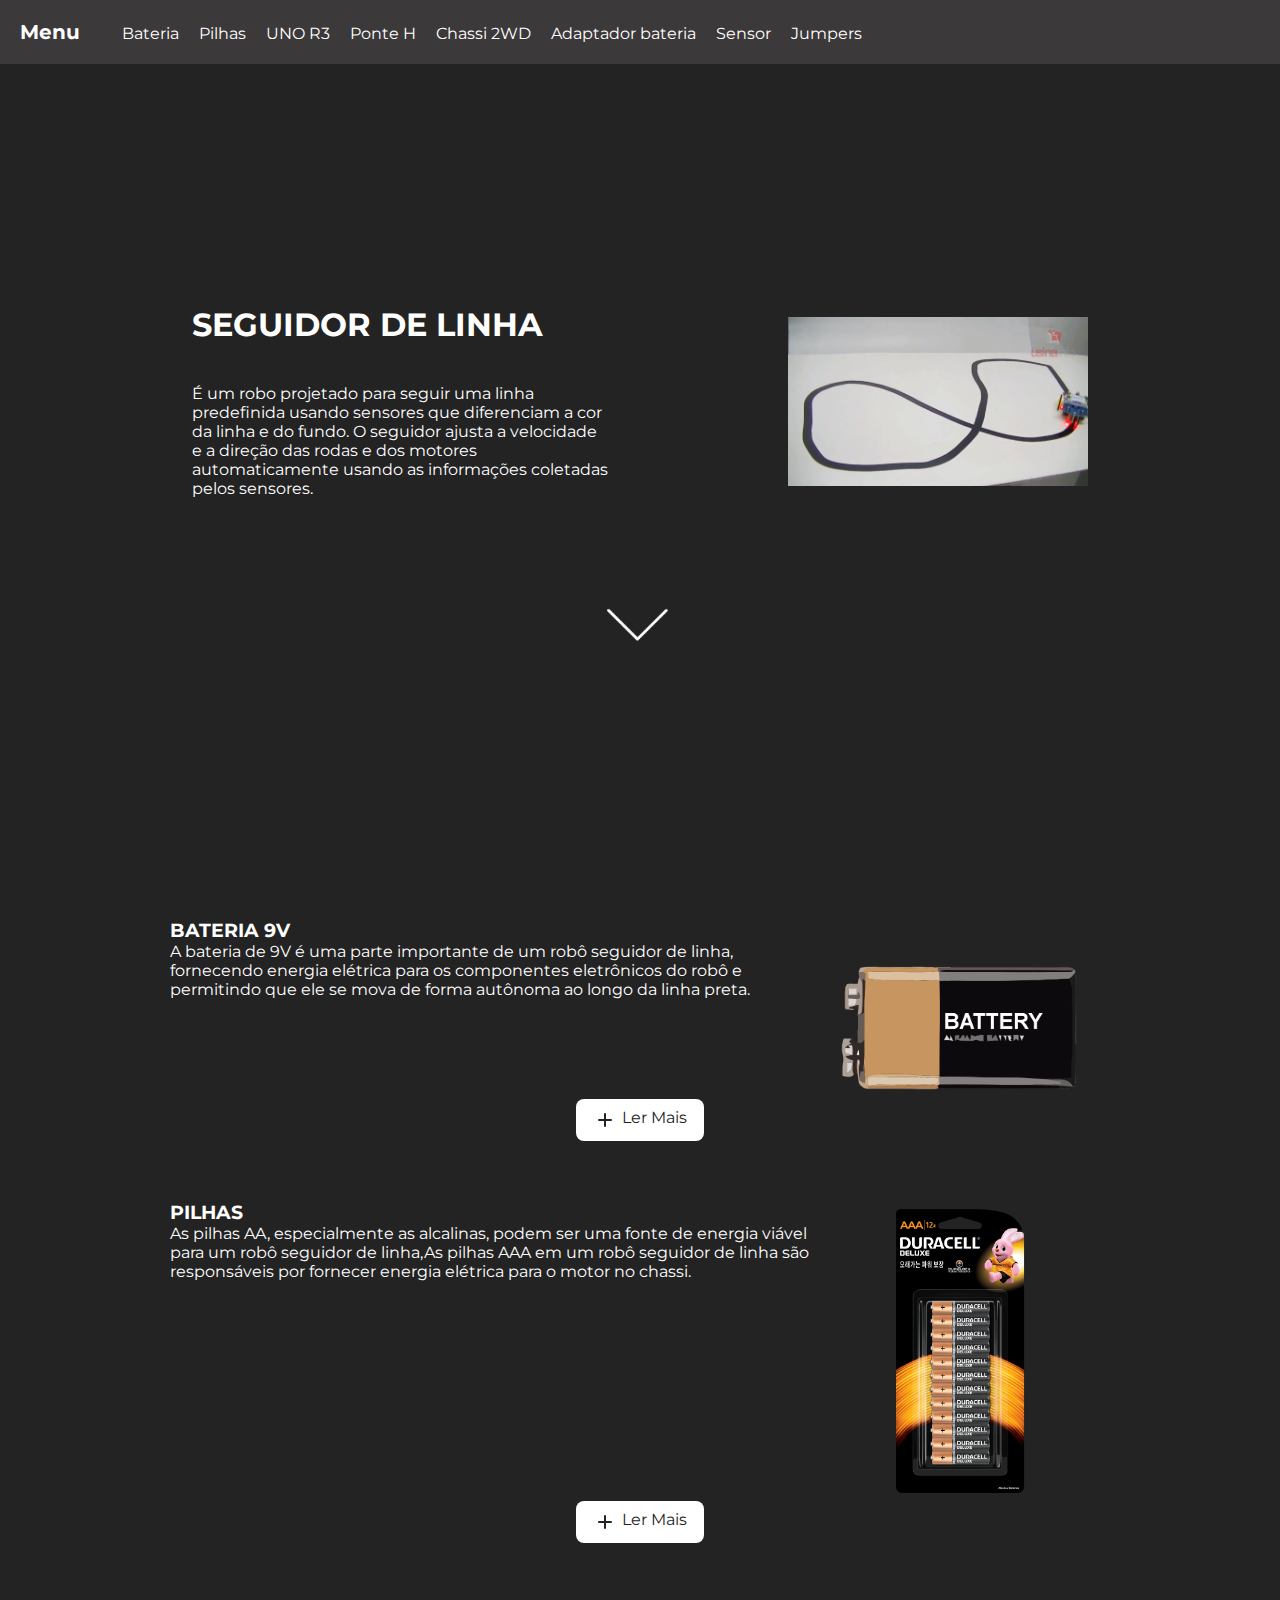
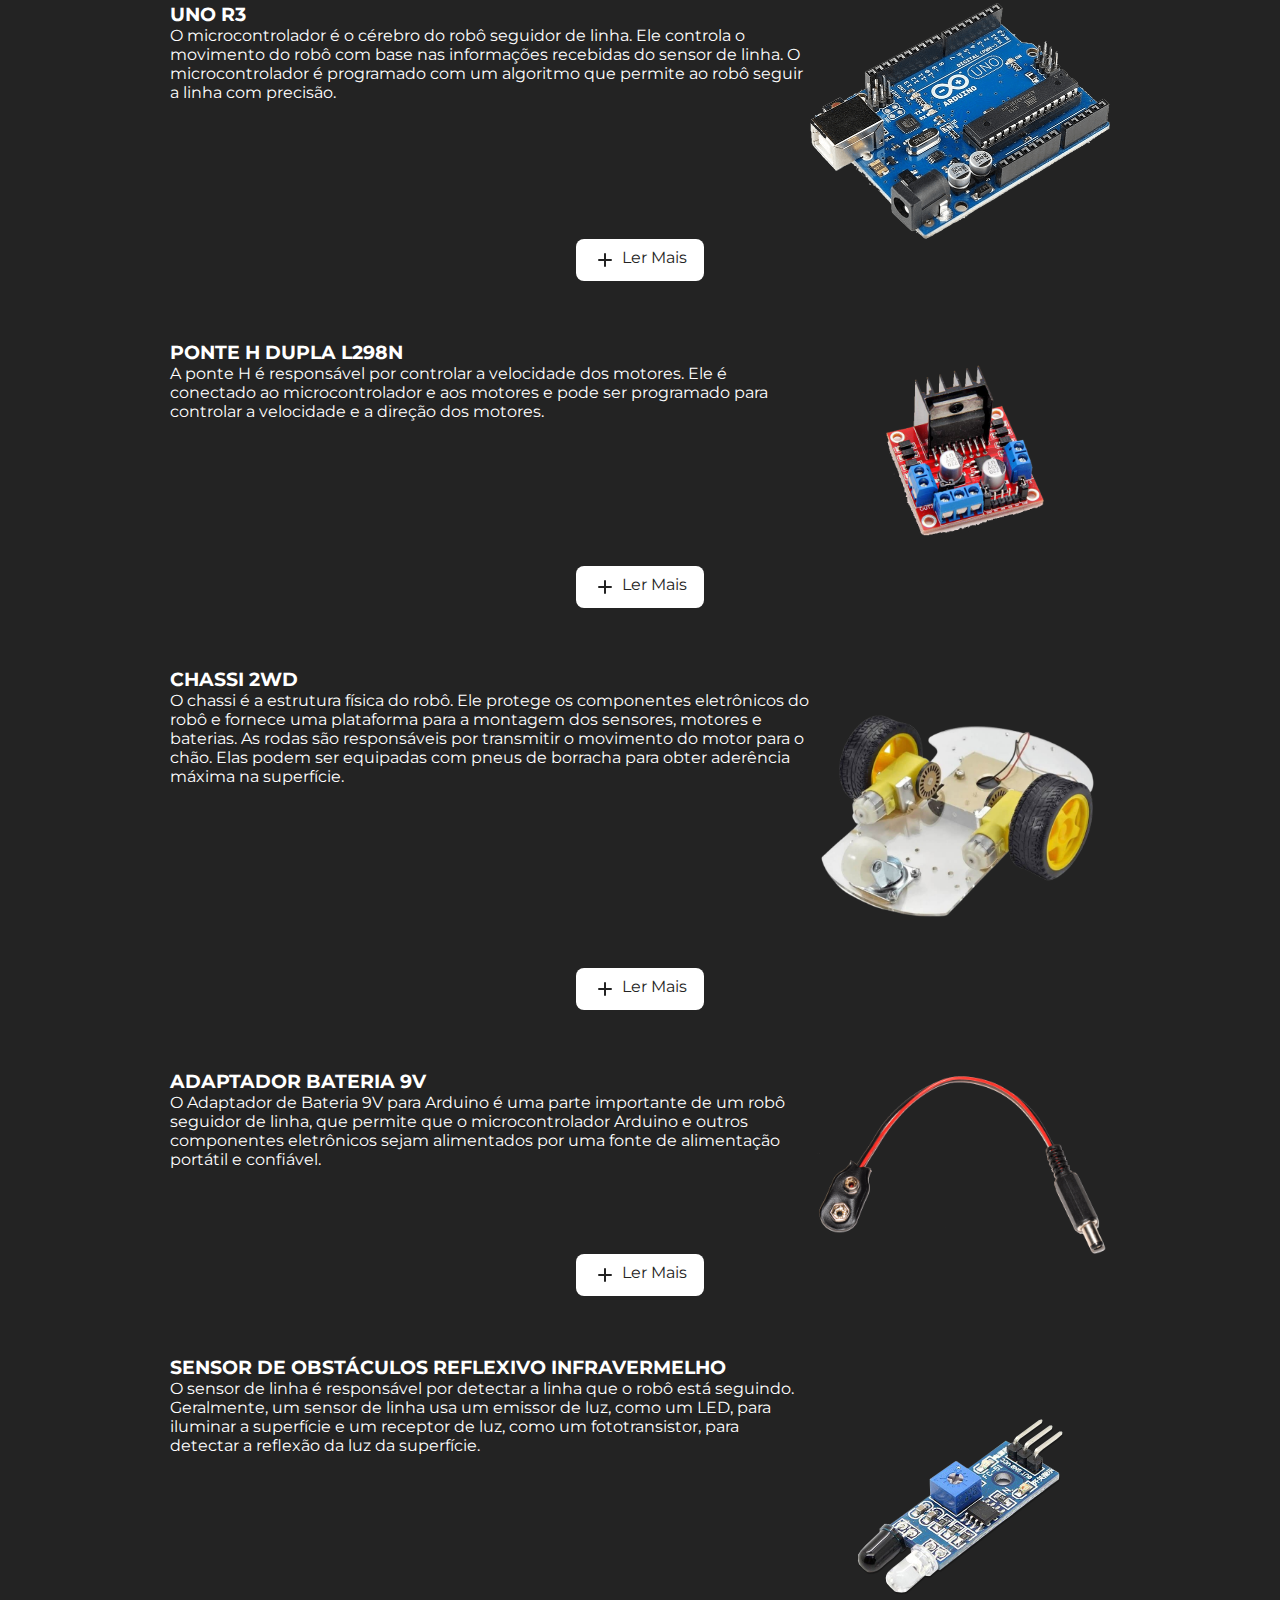
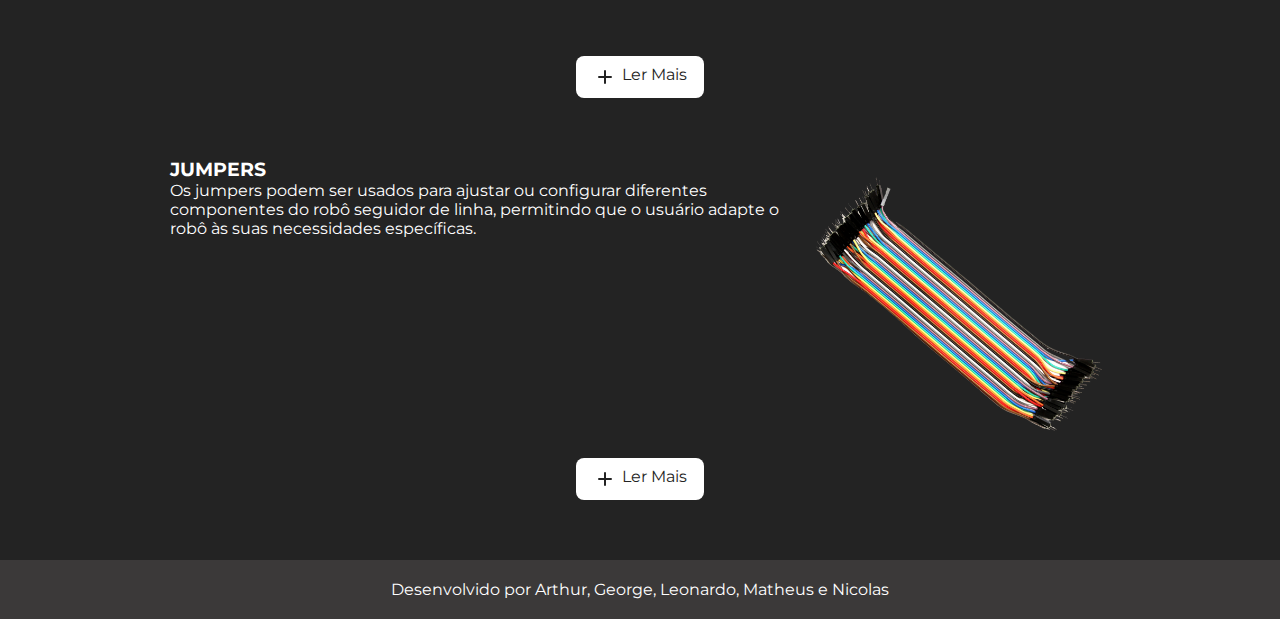
==== index.html @ 29d07e69 "Upload inicial" ====
<!DOCTYPE html>
<html>

<head>
  <meta charset="utf-8">
  <meta name="viewport" content="width=device-width">
  <title>Componentes do Seguidor de Linha</title>
  <link href="/css/style.css" rel="stylesheet" type="text/css" />

  <link rel="preconnect" href="https://fonts.googleapis.com">
  <link rel="preconnect" href="https://fonts.gstatic.com" crossorigin>
  <link
    href="https://fonts.googleapis.com/css2?family=Montserrat:wght@300;400;700&family=Roboto:wght@300;400;500&display=swap"
    rel="stylesheet">
</head>

<body>
  <div class="container">
    <nav>
      <a href="#" class="btn menu-btn">Menu</a>
      <a href="#componente1" class="btn nav-btn">Bateria</a>
      <a href="#componente2" class="btn nav-btn">Pilhas</a>
      <a href="#componente3" class="btn nav-btn">UNO R3</a>
      <a href="#componente4" class="btn nav-btn">Ponte H</a>
      <a href="#componente5" class="btn nav-btn">Chassi 2WD</a>
      <a href="#componente6" class="btn nav-btn">Adaptador bateria</a>
      <a href="#componente7" class="btn nav-btn">Sensor</a>
      <a href="#componente8" class="btn nav-btn">Jumpers</a>
    </nav>
    <main>
      <section class="seguidor">
        <div class="section-content">
          <div class="description">
            <h1>SEGUIDOR DE LINHA</h1>
            <p>É um robo projetado para seguir uma linha predefinida usando sensores que diferenciam a cor da linha e do
              fundo. O seguidor ajusta a velocidade e a direção das rodas e dos motores automaticamente usando as
              informações
              coletadas pelos sensores.</p>
          </div>
          <img src="img/Robô Seguidor de Linha 2 Rodas - Projeto Usinainfo.gif" alt="Robô Seguidor de Linha">
        </div>
        <a href="#componente1"><img src="img/arrowDown.gif"></a>
      </section>

      <div class="componentes">
        <section class="componente componente1" id="componente1">
          <div class="comp-content">
            <div class="comp-text">
              <h3>BATERIA 9V</h3>
              <p>A bateria de 9V é uma parte importante de um robô seguidor de linha, fornecendo energia elétrica para
                os
                componentes eletrônicos do robô e permitindo que ele se mova de forma autônoma ao longo da linha preta.
              </p>
            </div>
            <img class="comp-img" src="./img/Bateria_9v.png" alt="Componente 1">
          </div>
          <div class="button">
              <a class="btn-ler-mais" href="bateria.html"><svg xmlns="http://www.w3.org/2000/svg" width="24" height="24"
                viewBox="0 0 24 24"><path fill="currentColor" d="M18 12.998h-5v5a1 1 0 0 1-2 0v-5H6a1 1 0 0 1 0-2h5v-5a1 1 0 0 1 2 0v5h5a1 1 0 0 1 0 2z" />
              </svg>
              Ler Mais
              </a>
          </div>
        </section>
        <section class="componente componente2" id="componente2">
          <div class="comp-content">
            <div class="comp-text">
              <h3>PILHAS</h3>
              <p>As pilhas AA, especialmente as alcalinas, podem ser uma fonte de energia viável para um robô seguidor
                de
                linha,As pilhas AAA em um robô seguidor de linha são responsáveis por fornecer energia elétrica para o
                motor
                no chassi.</p>
            </div>
            <img class="comp-img" src="./img/Bateria_AAA.png" alt="Componente 2">
          </div>
          <a class="btn-ler-mais" href="pilhas.html"><svg xmlns="http://www.w3.org/2000/svg" width="24" height="24"
              viewBox="0 0 24 24">
              <path fill="currentColor"
                d="M18 12.998h-5v5a1 1 0 0 1-2 0v-5H6a1 1 0 0 1 0-2h5v-5a1 1 0 0 1 2 0v5h5a1 1 0 0 1 0 2z" />
            </svg>Ler Mais</a>
        </section>
        <section class="componente componente3" id="componente3">
          <div class="comp-content">
            <div class="comp-text">
              <h3>UNO R3</h3>
              <p>O microcontrolador é o cérebro do robô seguidor de linha. Ele controla o movimento do robô com base nas
                informações recebidas do sensor de linha. O microcontrolador é programado com um algoritmo que permite
                ao
                robô
                seguir a linha com precisão.</p>
            </div>
            <img class="comp-img" src="./img/unor3.png" alt="Componente 3">
          </div>
          <a class="btn-ler-mais" href="UNO_R3.html"><svg xmlns="http://www.w3.org/2000/svg" width="24" height="24"
              viewBox="0 0 24 24">
              <path fill="currentColor"
                d="M18 12.998h-5v5a1 1 0 0 1-2 0v-5H6a1 1 0 0 1 0-2h5v-5a1 1 0 0 1 2 0v5h5a1 1 0 0 1 0 2z" />
            </svg>Ler Mais</a>
        </section>
        <section class="componente componente4" id="componente4">
          <div class="comp-content">
            <div class="comp-text">
              <h3>PONTE H DUPLA L298N</h3>
              <p>A ponte H é responsável por controlar a velocidade dos motores. Ele é conectado ao microcontrolador e
                aos
                motores e pode ser programado para controlar a velocidade e a direção dos motores.</p>
            </div>
            <img class="comp-img" src="./img/ponteh.png" alt="Componente 4">
          </div>
          <a class="btn-ler-mais" href="PONTEH.html"><svg xmlns="http://www.w3.org/2000/svg" width="24" height="24"
              viewBox="0 0 24 24">
              <path fill="currentColor"
                d="M18 12.998h-5v5a1 1 0 0 1-2 0v-5H6a1 1 0 0 1 0-2h5v-5a1 1 0 0 1 2 0v5h5a1 1 0 0 1 0 2z" />
            </svg>Ler Mais</a>
        </section>
        <section class="componente componente5" id="componente5">
          <div class="comp-content">
            <div class="comp-text">
              <h3>CHASSI 2WD</h3>
              <p>O chassi é a estrutura física do robô. Ele protege os componentes eletrônicos do robô e fornece uma
                plataforma para a montagem dos sensores, motores e baterias. As rodas são responsáveis por transmitir o
                movimento do motor para o chão. Elas podem ser equipadas com pneus de borracha para obter aderência
                máxima
                na
                superfície.</p>
            </div>
            <img class="comp-img" src="./img/chassi.png" alt="Componente 5">
          </div>
          <a class="btn-ler-mais" href="Chassi2wd.html"><svg xmlns="http://www.w3.org/2000/svg" width="24" height="24"
              viewBox="0 0 24 24">
              <path fill="currentColor"
                d="M18 12.998h-5v5a1 1 0 0 1-2 0v-5H6a1 1 0 0 1 0-2h5v-5a1 1 0 0 1 2 0v5h5a1 1 0 0 1 0 2z" />
            </svg>Ler Mais</a>
        </section>
        <section class="componente componente6" id="componente6">
          <div class="comp-content">
            <div class="comp-text">
              <h3>ADAPTADOR BATERIA 9V</h3>
              <p>O Adaptador de Bateria 9V para Arduino é uma parte importante de um robô seguidor de linha, que permite
                que
                o
                microcontrolador Arduino e outros componentes eletrônicos sejam alimentados por uma fonte de alimentação
                portátil e confiável.</p>
            </div>
            <img class="comp-img" src="./img/Adaptador.png" alt="Componente 6">
          </div>
          <a class="btn-ler-mais" href="adaptador.html"><svg xmlns="http://www.w3.org/2000/svg" width="24" height="24"
              viewBox="0 0 24 24">
              <path fill="currentColor"
                d="M18 12.998h-5v5a1 1 0 0 1-2 0v-5H6a1 1 0 0 1 0-2h5v-5a1 1 0 0 1 2 0v5h5a1 1 0 0 1 0 2z" />
            </svg>Ler Mais</a>
        </section>
        <section class="componente componente7" id="componente7">
          <div class="comp-content">
            <div class="comp-text">
              <h3>SENSOR DE OBSTÁCULOS REFLEXIVO INFRAVERMELHO</h3>
              <p>O sensor de linha é responsável por detectar a linha que o robô está seguindo. Geralmente, um sensor de
                linha
                usa um emissor de luz, como um LED, para iluminar a superfície e um receptor de luz, como um
                fototransistor,
                para detectar a reflexão da luz da superfície.</p>
            </div>
            <img class="comp-img" src="./img/Sensor.png" alt="Componente 7">
          </div>
          <a class="btn-ler-mais" href="sensor.html"><svg xmlns="http://www.w3.org/2000/svg" width="24" height="24"
              viewBox="0 0 24 24">
              <path fill="currentColor"
                d="M18 12.998h-5v5a1 1 0 0 1-2 0v-5H6a1 1 0 0 1 0-2h5v-5a1 1 0 0 1 2 0v5h5a1 1 0 0 1 0 2z" />
            </svg>Ler Mais</a>
        </section>
        <section class="componente componente8" id="componente8">
          <div class="comp-content">
            <div class="comp-text">
              <h3>JUMPERS</h3>
              <p>Os jumpers podem ser usados para ajustar ou configurar diferentes componentes do robô seguidor de
                linha,
                permitindo que o usuário adapte o robô às suas necessidades específicas.</p>
            </div>
            <img class="comp-img" src="./img/Jumper.png" alt="Componente 8">
          </div>
          <a class="btn-ler-mais" href="Jumper.html"><svg xmlns="http://www.w3.org/2000/svg" width="24" height="24"
              viewBox="0 0 24 24">
              <path fill="currentColor"
                d="M18 12.998h-5v5a1 1 0 0 1-2 0v-5H6a1 1 0 0 1 0-2h5v-5a1 1 0 0 1 2 0v5h5a1 1 0 0 1 0 2z" />
            </svg>Ler Mais</a>
        </section>
      </div>

    </main>

    <footer>
      <p>Desenvolvido por Arthur, George, Leonardo, Matheus e Nicolas</p>
    </footer>
  </div>

  <script src="script.js"></script>

</body>

</html>
---- css/style.css ----
* {
  padding: 0;
  margin: 0;
  box-sizing: border-box;
  scroll-behavior: smooth;
}

.container {
  display: flex;
  flex-direction: column;
  font-family: 'Montserrat',sans-serif;
  background-color: #232323;
  color: #fff;
}

nav {
  background-color: #3b3939;
  padding: 20px;
}

nav > a {
  text-decoration: none;
  color: inherit;
  transition: .2s;
}

nav > a:hover {
  color: #adadad;
}

.menu-btn {
  font-size: 20px;
  font-weight: 700;
  padding-right: 30px;
}

.nav-btn {
  padding: 0 8px;
}

.seguidor {
  min-height: 95vh;
  display: flex;
  flex-direction: column;
  align-items: center;
  justify-content: center;
}

.seguidor > a > img {
  width: 200px;
  padding-top: 70px;
}

.section-content {
  display: flex;
  justify-content: space-around;
  max-width: 70%;
  align-items: center;
}

.section-content > img {
  width: 300px;
  height: max-content;
}

.description {
  display: flex;
  flex-direction: column;
  gap: 40px;
}

.description > p {
  max-width: 70%;
}

section > img {
  width: 200px;
}

.componentes {
  display: flex;
  flex-direction: column;
  justify-content: center;
}

.componente {
  display: flex;
  flex-direction: column;
  align-items: center;
  margin-bottom: 60px;
}

.comp-content {
  display: flex;
  justify-content: center;
}

.comp-text {
  display: flex;
  flex-direction: column;
}

.comp-text > p {
  max-width: 40em;
}

.comp-img {
  width: 300px;
  max-height: auto;
  height: max-content;
  display: flex;
  justify-content: right;
}

.btn-ler-mais {
  background-color: white;
  text-decoration: none;
  padding: 8px 16px;
  display: flex;
  justify-content: center;
  width: max-content;
  gap: 5px;
  color: #232323;
  border-radius: 8px;
  transition: .2s;
  border: solid 1px transparent;
}

.btn-ler-mais:hover {
  color: white;
  background-color: #232323;
  border: solid 1px white;
}

footer {
  background-color: #3b3939;
  padding: 20px 0;
  text-align: center;
}
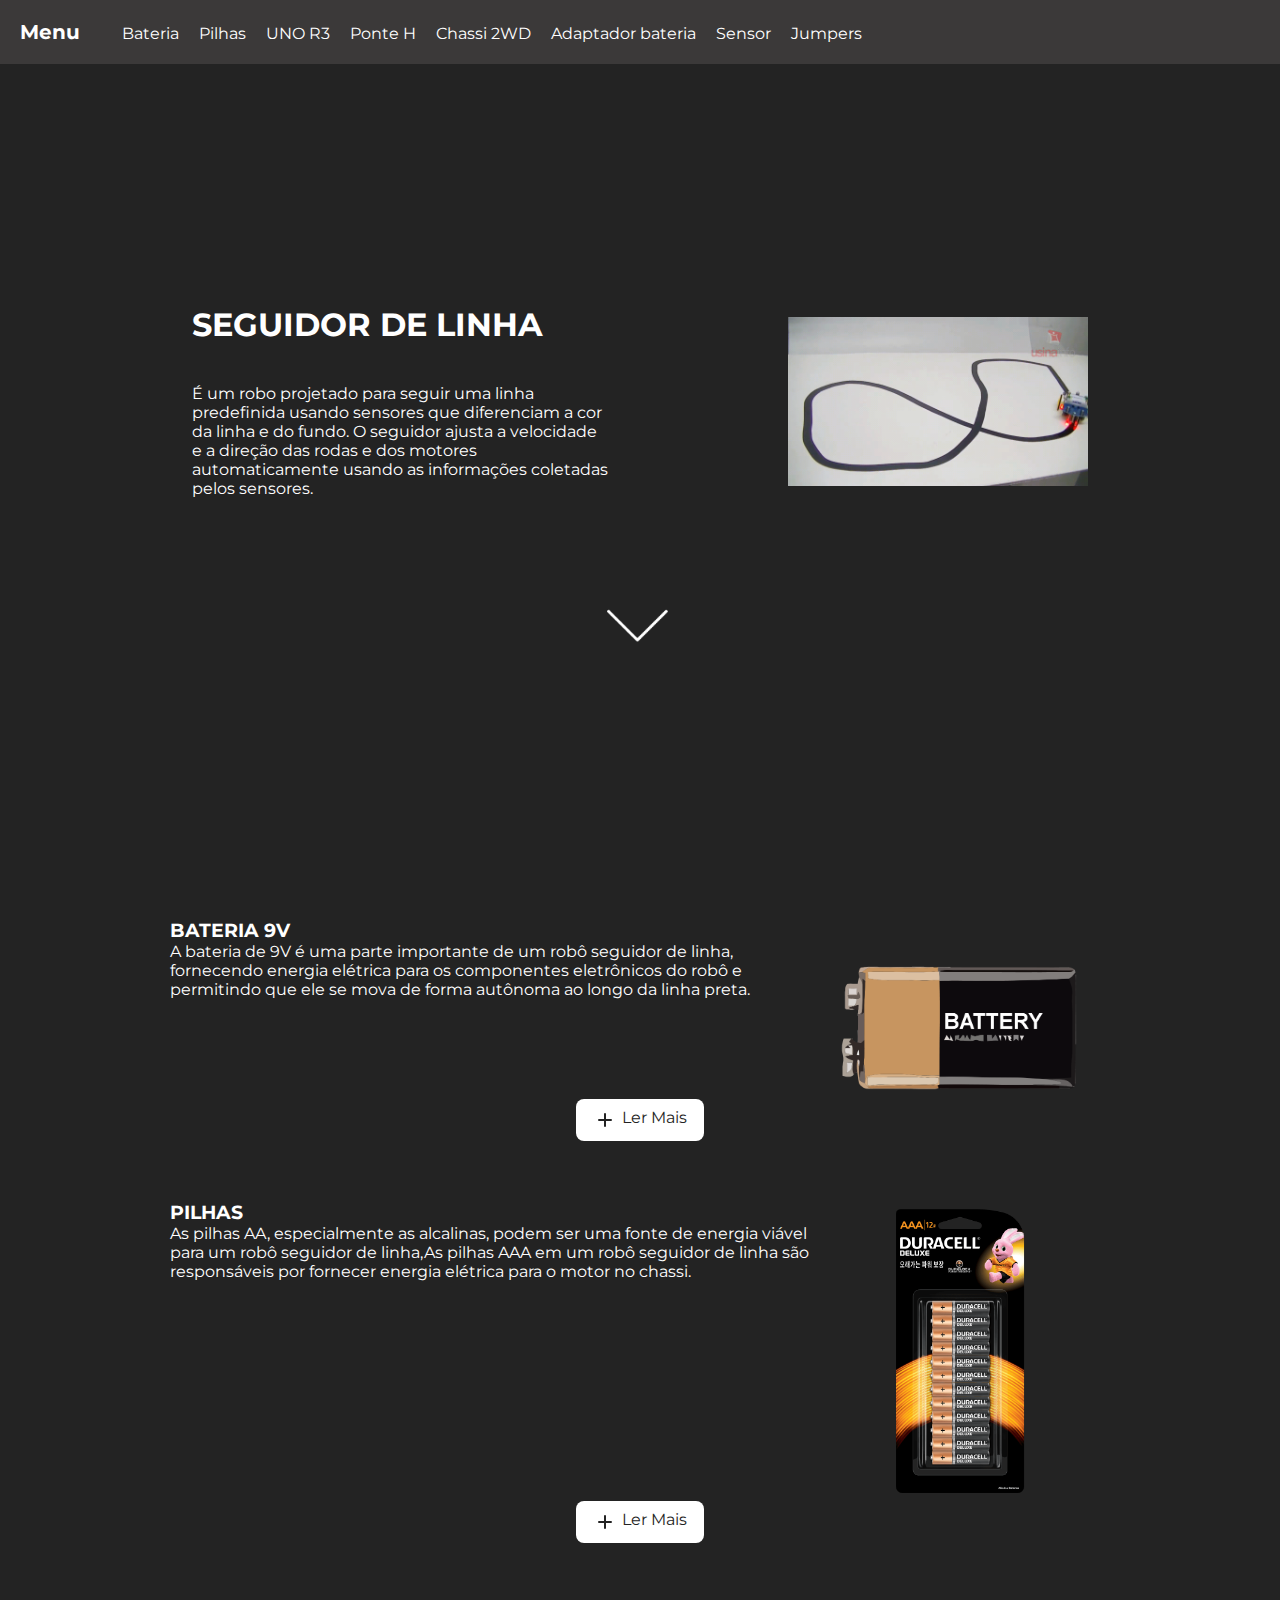
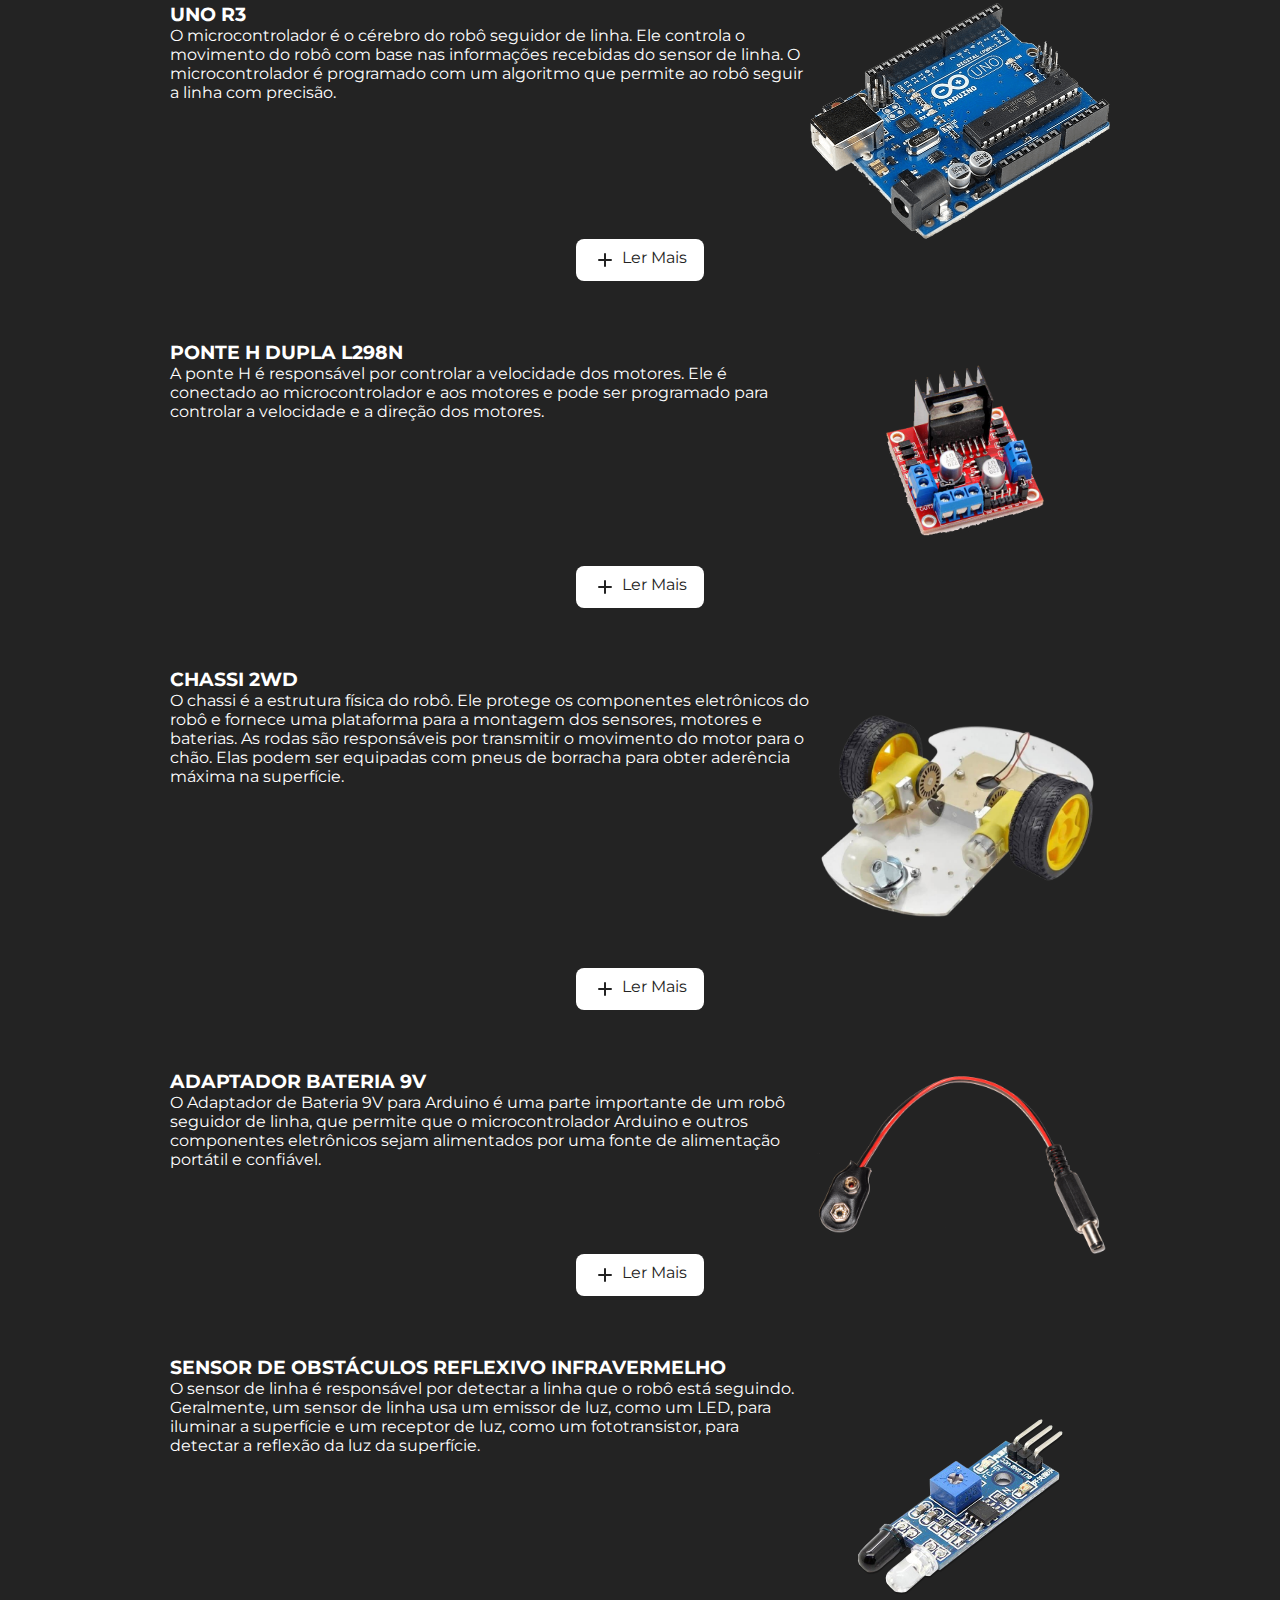
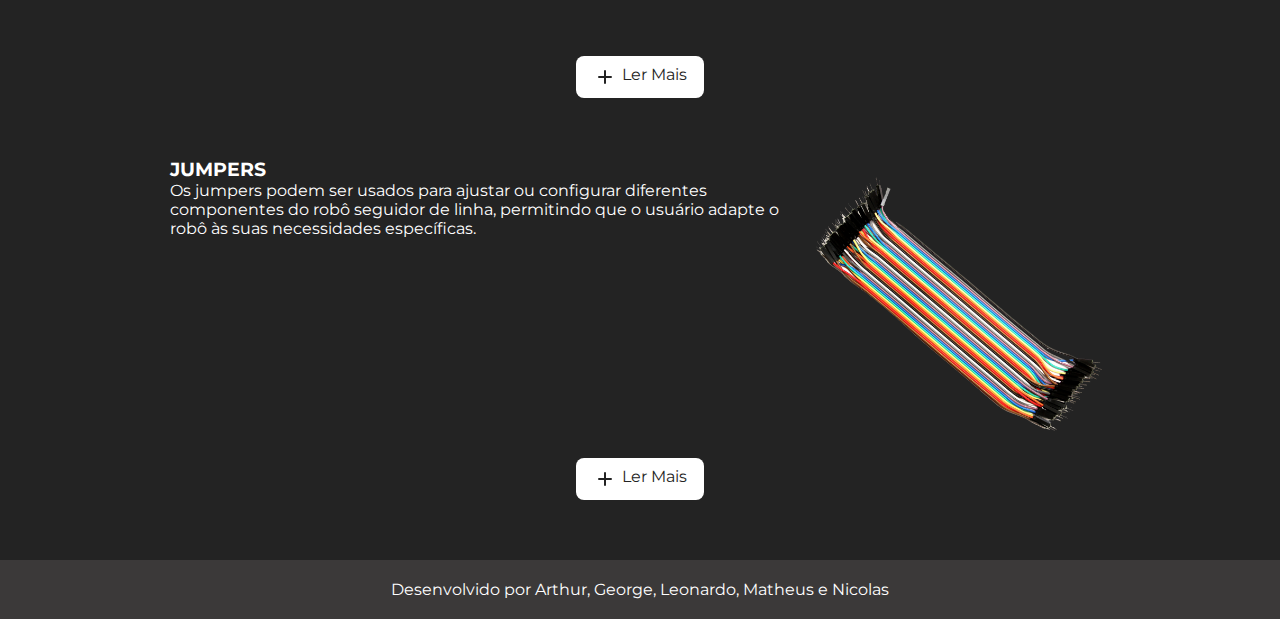
==== commit 8045e1f3: "Update index.html" ====
--- a/index.html
+++ b/index.html
@@ -5,7 +5,7 @@
   <meta charset="utf-8">
   <meta name="viewport" content="width=device-width">
   <title>Componentes do Seguidor de Linha</title>
-  <link href="/css/style.css" rel="stylesheet" type="text/css" />
+  <link href="./css/style.css" rel="stylesheet" type="text/css" />
 
   <link rel="preconnect" href="https://fonts.googleapis.com">
   <link rel="preconnect" href="https://fonts.gstatic.com" crossorigin>
@@ -198,4 +198,4 @@
 
 </body>
 
-</html>+</html>
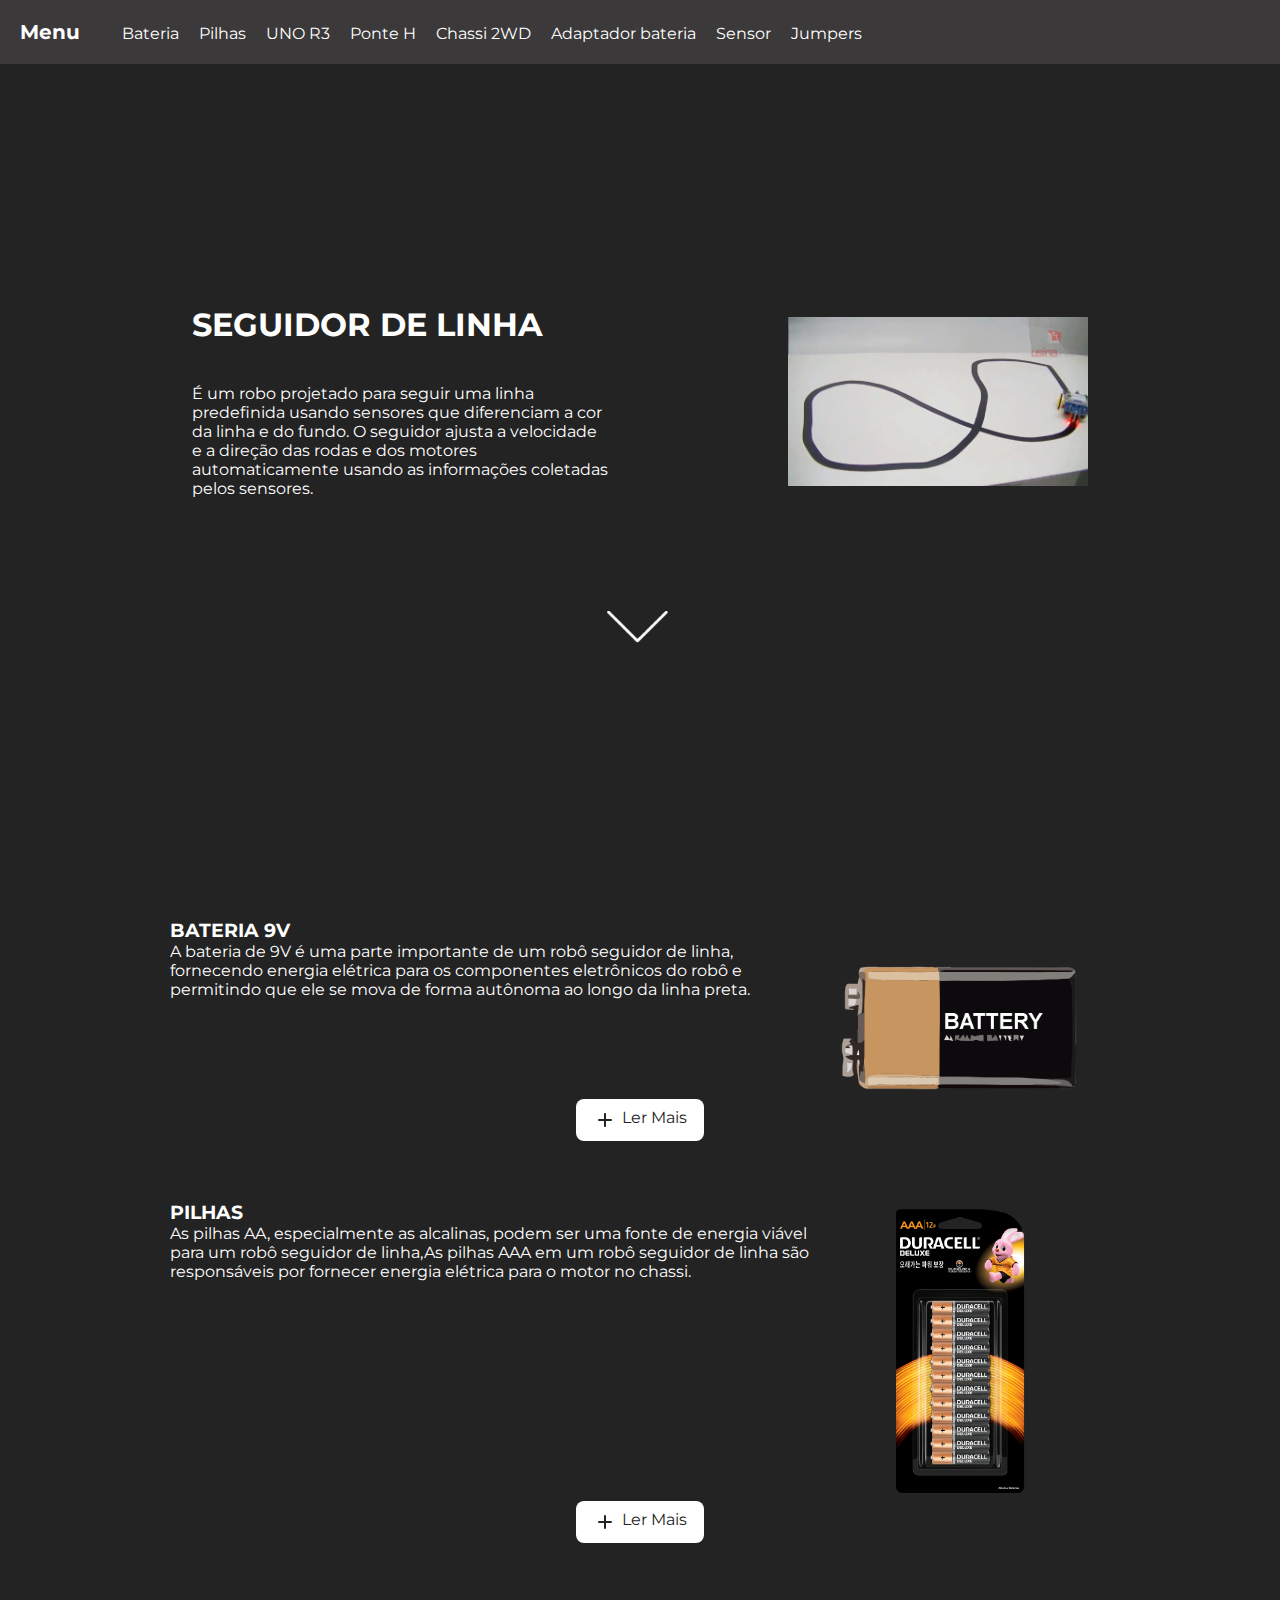
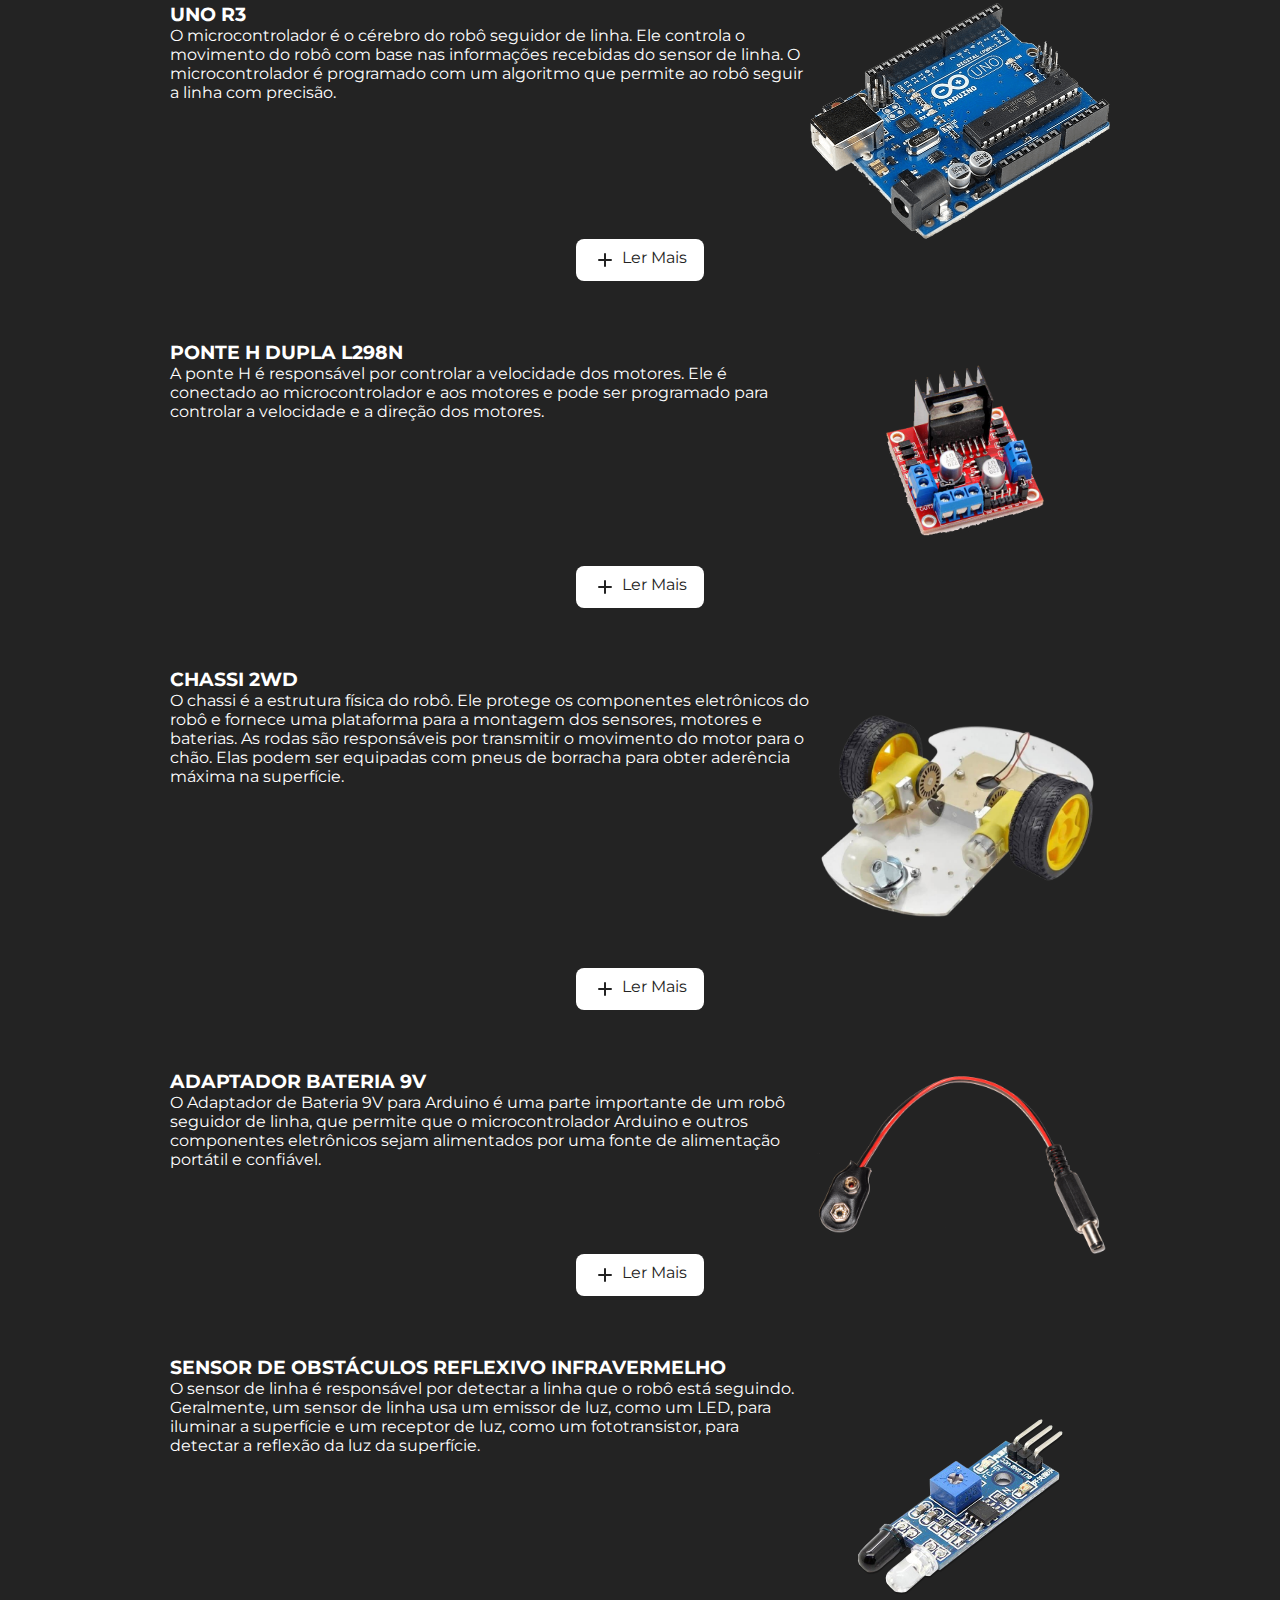
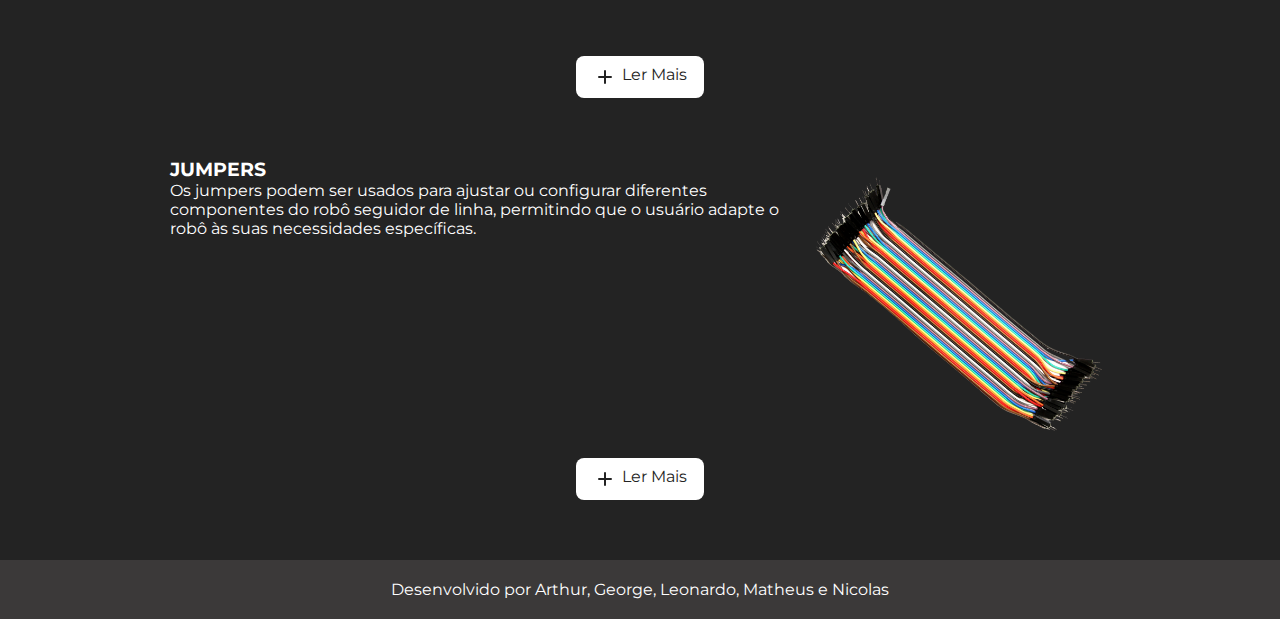
==== commit d0d6f9f0: "Update index.html" ====
--- a/index.html
+++ b/index.html
@@ -5,7 +5,7 @@
   <meta charset="utf-8">
   <meta name="viewport" content="width=device-width">
   <title>Componentes do Seguidor de Linha</title>
-  <link href="./css/style.css" rel="stylesheet" type="text/css" />
+  <link href="css/style.css" rel="stylesheet" type="text/css" />
 
   <link rel="preconnect" href="https://fonts.googleapis.com">
   <link rel="preconnect" href="https://fonts.gstatic.com" crossorigin>
